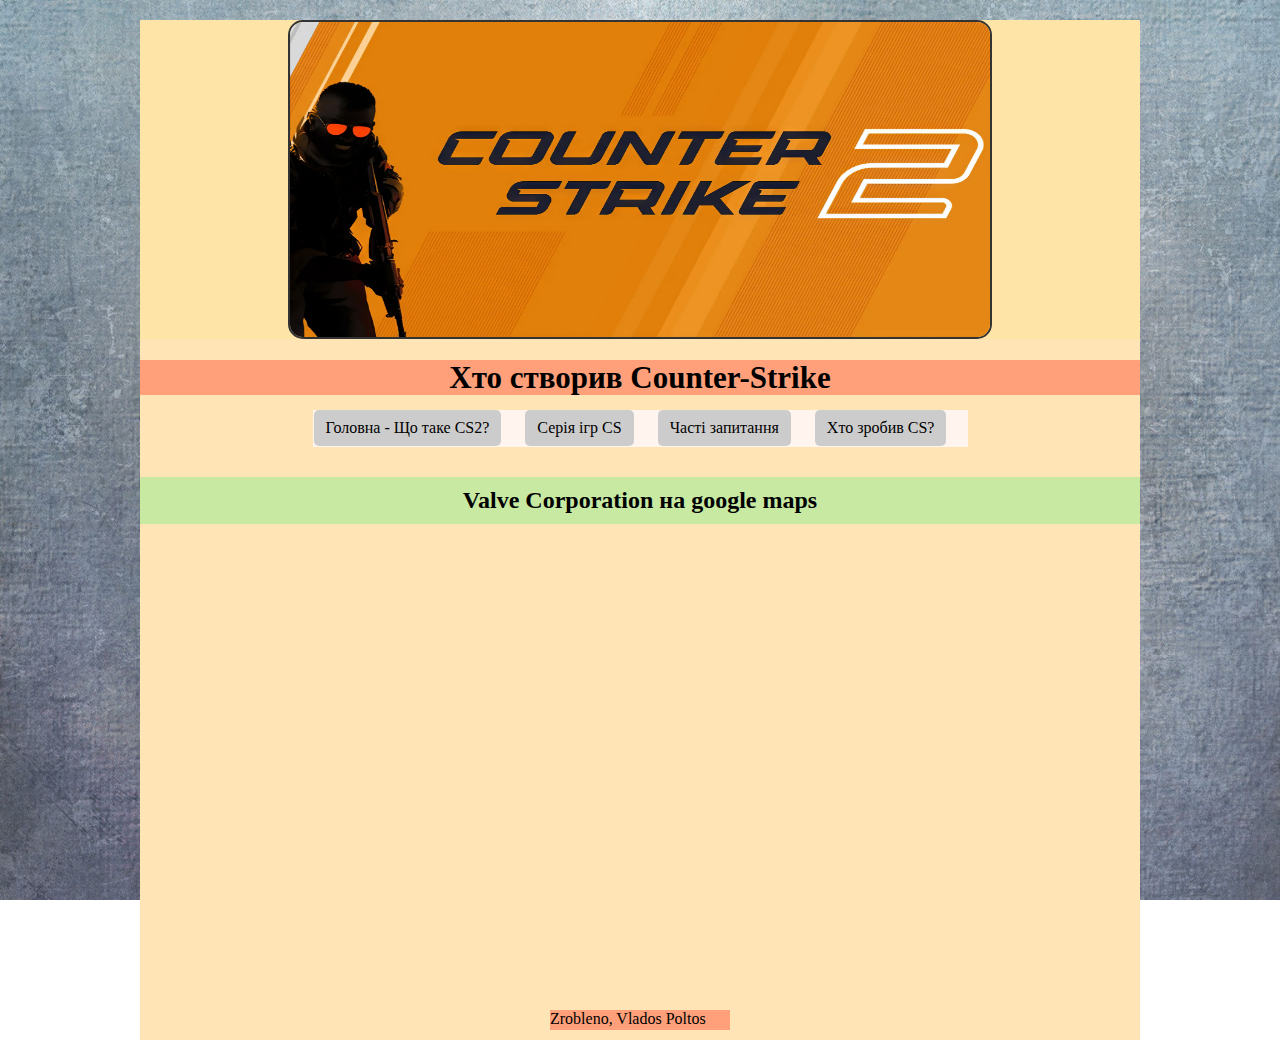
==== god.html @ b016cda1 "first commit" ====
<head></head>
    <title>Хто створив Counter-Strike</title>
    <link href="normalize.css" rel="stylesheet" type="text/css" />
    <meta name="viewport" content="width=device-width, initial-scale=1.0">
    <link href="caskad.css" rel="stylesheet" type="text/css" />
    <style type="text/css"></style>
</head>
<body>
    <div style="width:1000px; height:1020px; background-color:#FFE4B5; margin:auto;">
        <div style="width:1000; height600; background-color:#FFe4a7; margin:auto;">
            <img class="photo" src="CS.jpeg" width="99%" height="99%" alt="txt">
            </div>
            
            
             <div style="width:1000px; height:35px; background-color:#FFA07A; margin:auto;"> <header> <h1>Хто створив Counter-Strike</h1> </header> </div>
            
            <div style="width:655px; height:37px; background-color:#FFF5EE; margin:auto; margin-top:15px; ">

            
            <nav>
                 <ul>
                    <li><a href="index.html">Головна - Що таке CS2?</a></li>
                    <li><a href="seria.html">Серія ігр CS</a></li>
                    <li><a href="pitania.html">Часті запитання</a></li>
                    <li><a href="god.html">Хто зробив CS?</a></li>
                    
                </ul>
            </nav>
             </div> 
             <p>  
                <h2>Valve Corporation на google maps</h2>
             <p>
             <iframe src="https://www.google.com/maps/embed?pb=!1m18!1m12!1m3!1d2080.638299778896!2d-122.20164336913611!3d47.61428993327235!2m3!1f0!2f0!3f0!3m2!1i1024!2i768!4f13.1!3m3!1m2!1s0x54906c8634e897f1%3A0xf1431ef8927eb6e4!2sValve!5e0!3m2!1sru!2sua!4v1727070782611!5m2!1sru!2sua" width="600" height="450" style="border:0;" allowfullscreen="" loading="lazy" referrerpolicy="no-referrer-when-downgrade"></iframe>
<p>
    <div style="width:180px; height:20px; background-color:#FFA07A; margin:auto; text-align: left;"> <footer>  Zrobleno, Vlados Poltos  </footer> </div>
    <p>
    </div>
</body>
---- caskad.css ----
#clock {
    position: absolute;
    top: 550px;
    left: 700px;
    font-size: 24px;
    font-family: Arial, sans-serif;
    color: #333;
}

.answers h4:target {
    background-color: yellow; 
    transition: background-color 1.5s ease; 
}

.voprosi {
    margin-bottom: 30px;
}

.voprosi ul {
    list-style-type: none;
    padding: 0;
}

.voprosi li {
    margin-bottom: 10px;
}

.voprosi a {
    text-decoration: none;
    color:  #190589;
    font-weight: bold;
    font-size: 20px; 
}

.voprosi a:hover {
    color: #004a99;
}

.answers h4 {
    margin-top: 30px;
    font-size: 18px; 
    font-weight: bold; 
}

.answers p {
    font-size: 16px;
    margin-top: 10px; 
}








   
   
h3 {
    background-color: rgba(144, 238, 230, 0.5);
    padding: 10px;
    margin-top: 30px;
}

h2 {
    background-color: rgba(144, 238, 144, 0.5);
    padding: 10px;
    margin-top: 30px;
    text-align: center;
}


.videot h3 {
    text-align: center;
    font-size: 24px;
    margin-bottom: 10px;
    color: #333;
}


body {
    text-align: center;
    background-image: url('fon1.jpg');
    background-size: cover; 
    background-attachment: fixed; 
    background-position: center; 
    background-repeat: no-repeat; 
    margin: 0;
    padding: 0;
    }
    


.video-container {
    width: 720px;
    height: 530px;
    margin: auto;
    position: relative;
}

.video-container video {
    position: absolute;
    top: 0;
    left: 0;
    width: 100%;
    height: 100%;
}


nav {
    text-align: center; 
}

nav ul {
    list-style-type: none;
    margin: 0;
    padding: 0;
    overflow: hidden;
}

nav ul li {
    display: inline; 
    margin-right: 20px;
}

nav ul li a {
    display: inline-block;
    padding: 9px 12px;
    text-decoration: none;
    color: #000;
    background-color: #ccc;
    border-radius: 5px;
    transition: background-color 0.7s, color 0.7s ease;
}

nav ul li a:hover {
    background-color: #aaa;
    color: #fff; 
}


.videot {
    display: block;
    margin: 20px auto;
    max-width: 50%;
}

.videot video {
    display: block;
    width: 100%;
    height: auto;
    border: 2px solid #333;
    border-radius: 5px;
}


img {
    display: block;
    margin: 20px auto;
    max-width: 70%;
    height: auto;
    border: 2px solid #333;
    border-radius: 5px;
}


.photo {
    width: 1050px;
    height: 315px;
    margin: 20px auto;
    border: 2px solid #333;
    border-radius: 15px;
}

@media (min-width: 1900px) and (max-width: 2000px){h1{font-size:24px  !important}}
@media (min-width: 1800px) and (max-width: 1899.98px){h1{font-size:25px  !important}}
@media (min-width: 1700px) and (max-width: 1799.98px){h1{font-size:26px  !important}}
@media (min-width: 1600px) and (max-width: 1699.98px){h1{font-size:27px  !important}}
@media (min-width: 1500px) and (max-width: 1599.98px){h1{font-size:28px  !important}}
@media (min-width: 1400px) and (max-width: 1499.98px){h1{font-size:29px  !important}}
@media (min-width: 1300px) and (max-width: 1399.98px){h1{font-size:30px  !important}}
@media (min-width: 1200px) and (max-width: 1299.98px){h1{font-size:31px  !important}}
@media (min-width: 1100px) and (max-width: 1199.98px){h1{font-size:33px  !important}}
@media (min-width: 1000px) and (max-width: 1099.98px){h1{font-size:34px  !important}}
@media (min-width: 900px) and (max-width: 999.98px){h1{font-size:35px  !important}}
@media (min-width: 800px) and (max-width: 899.98px){h1{font-size:36px  !important}}
@media (min-width: 700px) and (max-width: 799.98px){h1{font-size:37px  !important}}
@media (min-width: 600px) and (max-width: 699.98px){h1{font-size:38px  !important}}
@media (min-width: 500px) and (max-width: 599.98px){h1{font-size:39px  !important}}
@media (min-width: 400px) and (max-width: 499.98px){h1{font-size:40px  !important}} 
@media (min-width: 300px) and (max-width: 399.98px){h1{font-size:41px  !important}} 
@media (min-width: 200px) and (max-width: 299.98px){h1{font-size:42px  !important}}
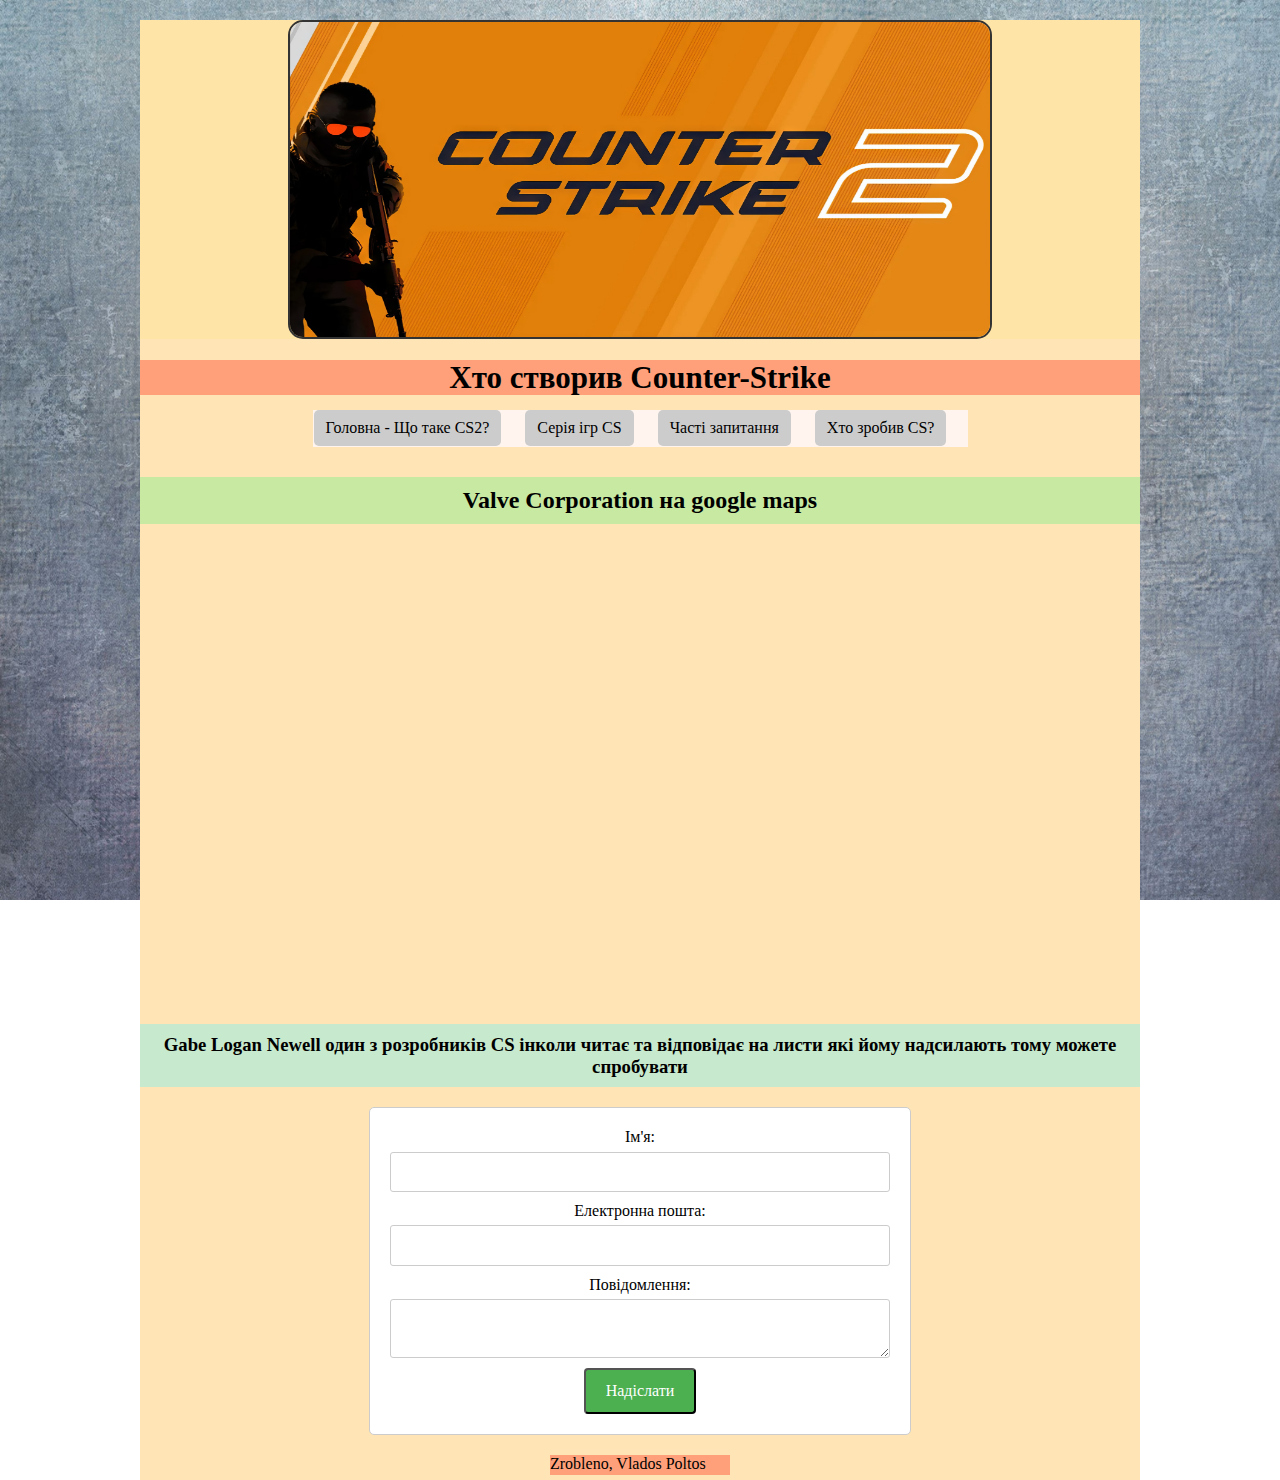
==== commit 6a5f35aa: "fix1" ====
--- a/god.html
+++ b/god.html
@@ -1,4 +1,4 @@
-<head></head>
+<head>
     <title>Хто створив Counter-Strike</title>
     <link href="normalize.css" rel="stylesheet" type="text/css" />
     <meta name="viewport" content="width=device-width, initial-scale=1.0">
@@ -6,7 +6,7 @@
     <style type="text/css"></style>
 </head>
 <body>
-    <div style="width:1000px; height:1020px; background-color:#FFE4B5; margin:auto;">
+    <div style="width:1000px; height:1460px; background-color:#FFE4B5; margin:auto;">
         <div style="width:1000; height600; background-color:#FFe4a7; margin:auto;">
             <img class="photo" src="CS.jpeg" width="99%" height="99%" alt="txt">
             </div>
@@ -32,7 +32,28 @@
              <p>
              <iframe src="https://www.google.com/maps/embed?pb=!1m18!1m12!1m3!1d2080.638299778896!2d-122.20164336913611!3d47.61428993327235!2m3!1f0!2f0!3f0!3m2!1i1024!2i768!4f13.1!3m3!1m2!1s0x54906c8634e897f1%3A0xf1431ef8927eb6e4!2sValve!5e0!3m2!1sru!2sua!4v1727070782611!5m2!1sru!2sua" width="600" height="450" style="border:0;" allowfullscreen="" loading="lazy" referrerpolicy="no-referrer-when-downgrade"></iframe>
 <p>
+    
+    
+    <h3>Gabe Logan Newell один з розробників CS інколи читає та відповідає на листи які йому надсилають тому можете спробувати </h3>
+    <form method="post"> 
+        <div>
+            <label for="name">Ім'я:</label>
+            <input type="text" id="name" name="name" required>
+        </div>
+    
+        <div>
+            <label for="email">Електронна пошта:</label>
+            <input type="email" id="email" name="email" required>
+        </div>
+    
+        <div>
+            <label for="message">Повідомлення:</label>
+            <textarea id="message" name="message" required></textarea>
+        </div>
+    
+        <button type="submit">Надіслати</button>
+    </form>
     <div style="width:180px; height:20px; background-color:#FFA07A; margin:auto; text-align: left;"> <footer>  Zrobleno, Vlados Poltos  </footer> </div>
-    <p>
-    </div>
-</body>+</div>
+</body>
+</head>--- a/caskad.css
+++ b/caskad.css
@@ -7,6 +7,7 @@
     color: #333;
 }
 
+
 .answers h4:target {
     background-color: yellow; 
     transition: background-color 1.5s ease; 
@@ -48,13 +49,7 @@
 }
 
 
-
-
-
-
-
-
-   
+  
    
 h3 {
     background-color: rgba(144, 238, 230, 0.5);
@@ -192,4 +187,35 @@
 @media (min-width: 200px) and (max-width: 299.98px){h1{font-size:42px  !important}} 
 
 
-
+form {
+    max-width: 500px; 
+    margin: 20px auto; 
+    padding: 20px;
+    border: 1px solid #ccc;
+    border-radius: 5px;
+    background-color: white; 
+}
+
+label {
+    display: block;
+    margin-bottom: 5px;
+}
+
+input, textarea {
+    width: 100%;
+    padding: 10px;
+    margin-bottom: 10px;
+    border: 1px solid #ccc;
+    border-radius: 3px;
+}
+
+button[type="submit"] {
+    background-color: #4CAF50; 
+    color: white;
+    padding: 12px 20px;
+    border-radius: 4px;
+}
+
+button[type="submit"]:hover {
+    background-color: #45a049; 
+}
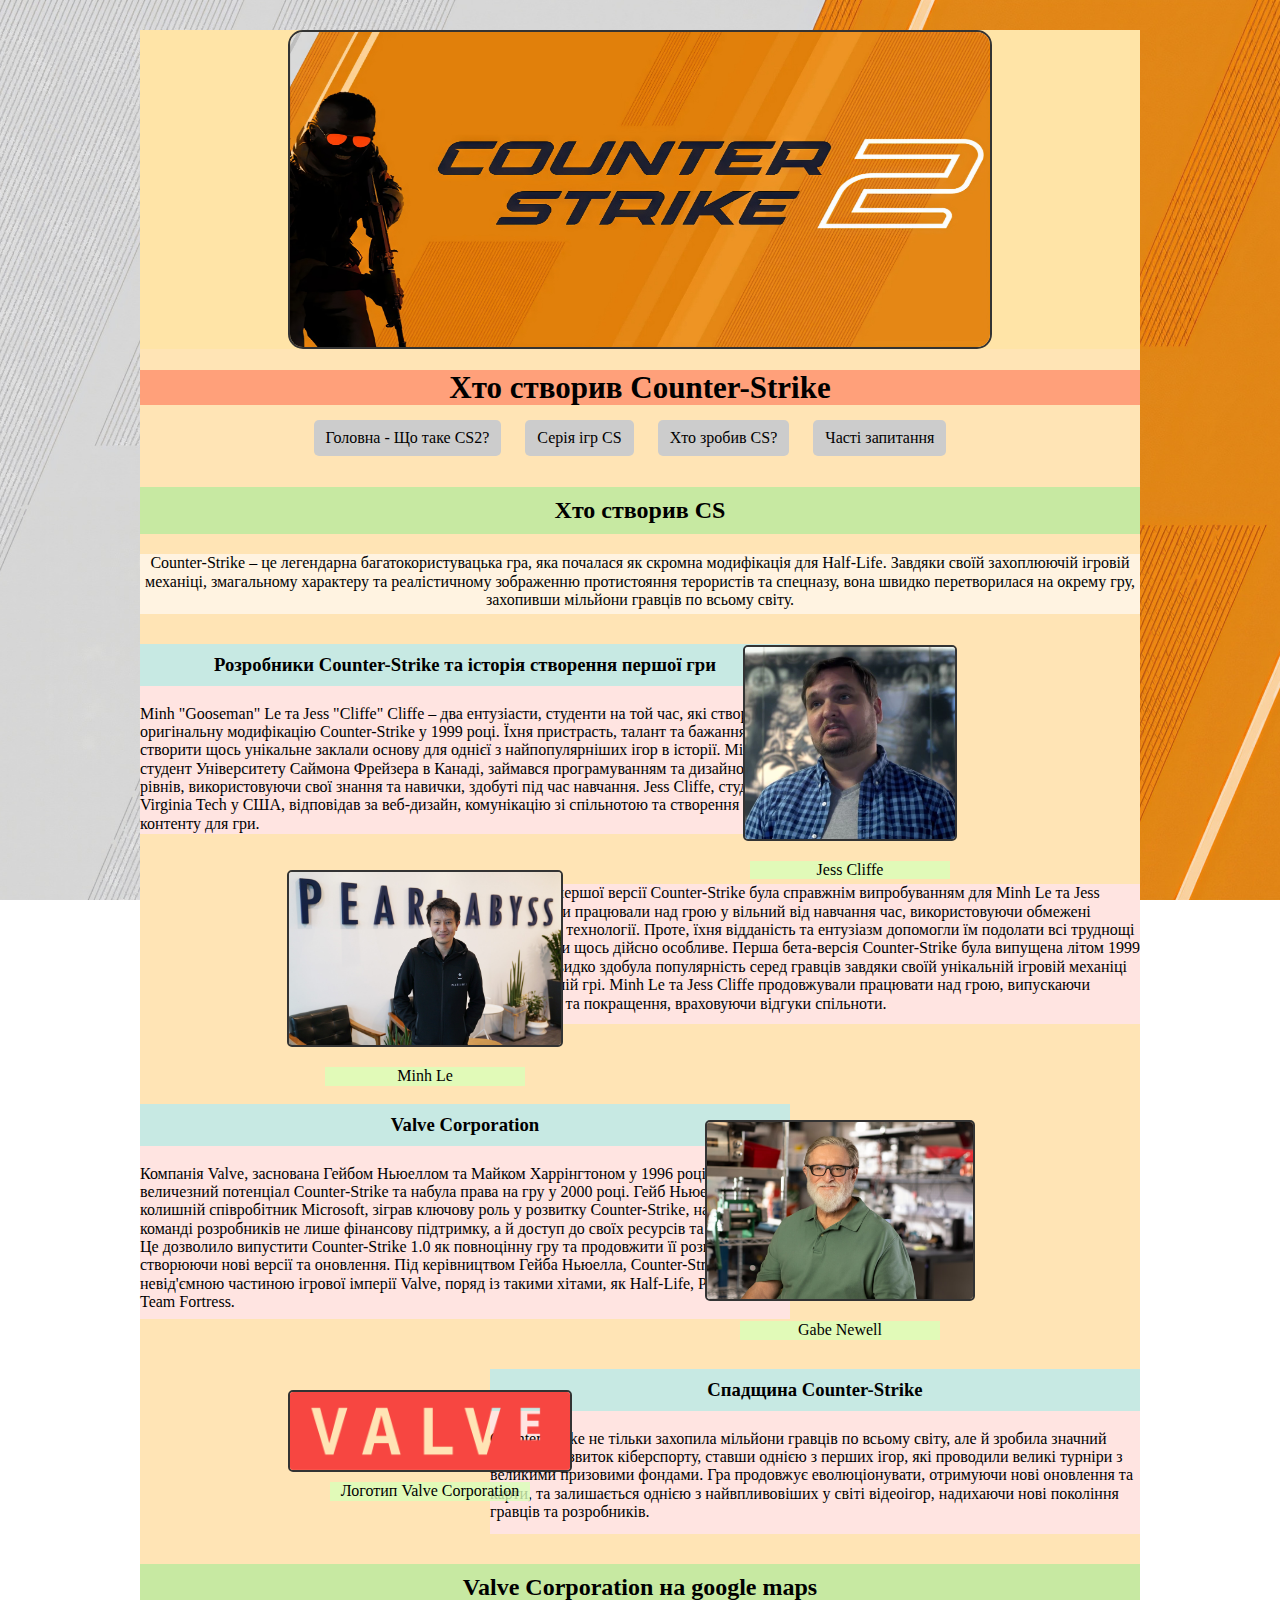
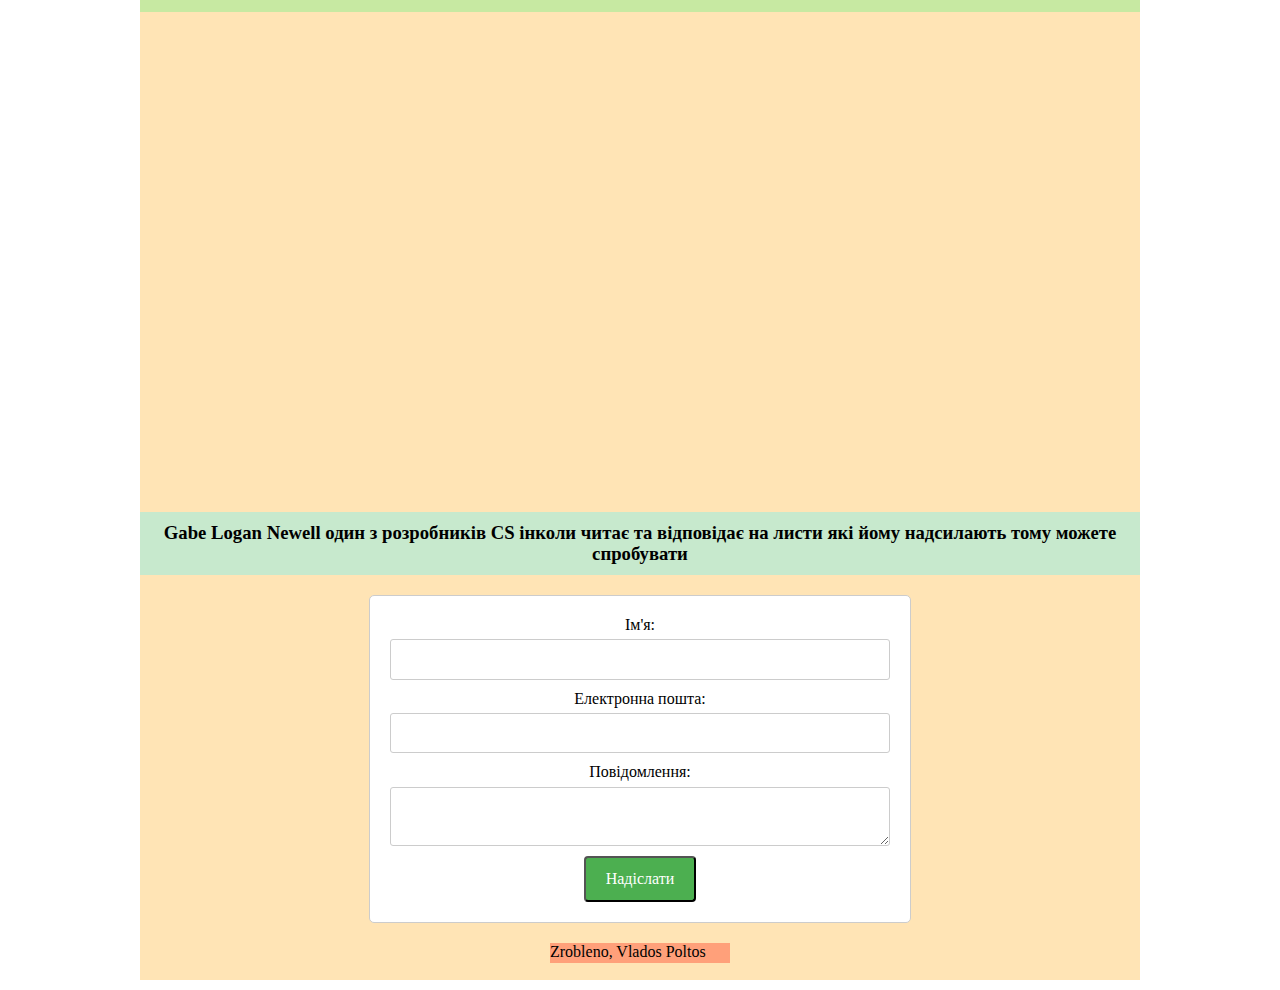
==== commit 350dd221: "fix2" ====
--- a/god.html
+++ b/god.html
@@ -6,7 +6,7 @@
     <style type="text/css"></style>
 </head>
 <body>
-    <div style="width:1000px; height:1460px; background-color:#FFE4B5; margin:auto;">
+    <div style="width:1000px; height:2550px; background-color:#FFE4B5; margin:auto;">
         <div style="width:1000; height600; background-color:#FFe4a7; margin:auto;">
             <img class="photo" src="CS.jpeg" width="99%" height="99%" alt="txt">
             </div>
@@ -14,22 +14,89 @@
             
              <div style="width:1000px; height:35px; background-color:#FFA07A; margin:auto;"> <header> <h1>Хто створив Counter-Strike</h1> </header> </div>
             
-            <div style="width:655px; height:37px; background-color:#FFF5EE; margin:auto; margin-top:15px; ">
+            <div style="width:655px; height:37px; background-color:rgba(255, 255, 255, 0); margin:auto; margin-top:15px; ">
 
             
             <nav>
                  <ul>
                     <li><a href="index.html">Головна - Що таке CS2?</a></li>
                     <li><a href="seria.html">Серія ігр CS</a></li>
+                    <li><a href="god.html">Хто зробив CS?</a></li>
                     <li><a href="pitania.html">Часті запитання</a></li>
-                    <li><a href="god.html">Хто зробив CS?</a></li>
+                  
                     
                 </ul>
             </nav>
              </div> 
+         <h2>Хто створив CS</h2>
+             <div style="width:1000px; height:60px; background-color:#fff3e1; margin:auto; text-align: 0;">
+                                <p>Counter-Strike – це легендарна багатокористувацька гра, яка почалася як скромна модифікація для Half-Life. Завдяки своїй захоплюючій ігровій механіці, змагальному характеру та реалістичному зображенню протистояння терористів та спецназу, вона швидко перетворилася на окрему гру, захопивши мільйони гравців по всьому світу.</p>
+            
+            </div>
+            
+            <div style="width:650px; height:190px; background-color:#FFE4E1; margin:left;">
+                <h3 style="text-align: center;">Розробники Counter-Strike та історія створення першої гри</h3>
+                <p style="text-align: left;">
+                    Minh "Gooseman" Le та Jess "Cliffe" Cliffe – два ентузіасти, студенти на той час, які створили оригінальну модифікацію Counter-Strike у 1999 році. Їхня пристрасть, талант та бажання створити щось унікальне заклали основу для однієї з найпопулярніших ігор в історії. Minh Le, студент Університету Саймона Фрейзера в Канаді, займався програмуванням та дизайном рівнів, використовуючи свої знання та навички, здобуті під час навчання. Jess Cliffe, студент Virginia Tech у США, відповідав за веб-дизайн, комунікацію зі спільнотою та створення контенту для гри.
+                </p>
+            </div>
+            
+            <div style="width: 300px; position: absolute; top: 625px; right: 280px;">
+                <img src="Jesscliffe.webp" alt="webp" style="width: 100%; height: auto;">
+                <p style="background-color: rgba(217, 255, 184, 0.793); width: 200px; margin: 10 auto;" class="caption" >Jess Cliffe</p>
+            </div>
+            
+    <div style="width: 650px; height: 140px; background-color: #FFE4E1; margin-left: auto; margin-right: 0; margin-top: 50px;">
+                <p style="text-align: left;">
+                    Розробка першої версії Counter-Strike була справжнім випробуванням для Minh Le та Jess Cliffe. Вони працювали над грою у вільний від навчання час, використовуючи обмежені ресурси та технології. Проте, їхня відданість та ентузіазм допомогли їм подолати всі труднощі та створити щось дійсно особливе. Перша бета-версія Counter-Strike була випущена літом 1999 року та швидко здобула популярність серед гравців завдяки своїй унікальній ігровій механіці та командній грі. Minh Le та Jess Cliffe продовжували працювати над грою, випускаючи оновлення та покращення, враховуючи відгуки спільноти.
+                </p>
+            </div>
+            <div style="width: 390px; position: absolute; top: 850px; left: 230px;">
+                <img src="MinhLe.jpg" alt="jpg">
+                <p style="background-color: rgba(217, 255, 184, 0.793); width: 200px; margin: 10 auto;" class="caption">Minh Le</p>
+            </div>
+           
+            <div style="width:650px; height:215px; background-color:#FFE4E1; margin:left;margin-top: 80px">
+                <h3 style="text-align: center;">Valve Corporation</h3>
+                <p style="text-align: left;">
+                    Компанія Valve, заснована Гейбом Ньюеллом та Майком Харрінгтоном у 1996 році, побачила величезний потенціал Counter-Strike та набула права на гру у 2000 році. Гейб Ньюелл, колишній співробітник Microsoft, зіграв ключову роль у розвитку Counter-Strike, надавши команді розробників не лише фінансову підтримку, а й доступ до своїх ресурсів та технологій. Це дозволило випустити Counter-Strike 1.0 як повноцінну гру та продовжити її розвиток, створюючи нові версії та оновлення. Під керівництвом Гейба Ньюелла, Counter-Strike стала невід'ємною частиною ігрової імперії Valve, поряд із такими хітами, як Half-Life, Portal та Team Fortress.
+                </p>
+            </div>
+            <div style="width: 380px; position: absolute; top: 1100px; right: 250px;">
+                <img src="GabeNewell.webp" alt="webp">
+                <p style="background-color: rgba(217, 255, 184, 0.793); width: 200px; margin: 10 auto;" class="caption">Gabe Newell</p>
+            </div>
+            <div style="width: 650px; height: 165px; background-color: #FFE4E1; margin-left: auto; margin-right: 0; margin-top: 50px;">
+                <h3 style="text-align: center;">Спадщина Counter-Strike</h3>
+                <p style="text-align: left;">
+                    Counter-Strike не тільки захопила мільйони гравців по всьому світу, але й зробила значний внесок у розвиток кіберспорту, ставши однією з перших ігор, які проводили великі турніри з великими призовими фондами. Гра продовжує еволюціонувати, отримуючи нові оновлення та карти, та залишається однією з найвпливовіших у світі відеоігор, надихаючи нові покоління гравців та розробників.
+                </p>
+            </div>
+            <div style="width: 400px; position: absolute; top: 1390px; left: 230px; text-align: center;">
+                <img src="Valvelogo.png" alt="png" style="display: block; margin: 0 auto;">
+                <p style="background-color: rgba(217, 255, 184, 0.793); width: 200px; margin: 10 auto;" class="caption">Логотип Valve Corporation</p>
+            </div>
+            
+
+            
+
+
+
+
+
+
+
+
+
+
+
+
+
+
+
              <p>  
                 <h2>Valve Corporation на google maps</h2>
-             <p>
+             <p>  
              <iframe src="https://www.google.com/maps/embed?pb=!1m18!1m12!1m3!1d2080.638299778896!2d-122.20164336913611!3d47.61428993327235!2m3!1f0!2f0!3f0!3m2!1i1024!2i768!4f13.1!3m3!1m2!1s0x54906c8634e897f1%3A0xf1431ef8927eb6e4!2sValve!5e0!3m2!1sru!2sua!4v1727070782611!5m2!1sru!2sua" width="600" height="450" style="border:0;" allowfullscreen="" loading="lazy" referrerpolicy="no-referrer-when-downgrade"></iframe>
 <p>
     
--- a/caskad.css
+++ b/caskad.css
@@ -7,51 +7,36 @@
     color: #333;
 }
 
-
-.answers h4:target {
-    background-color: yellow; 
-    transition: background-color 1.5s ease; 
-}
-
-.voprosi {
-    margin-bottom: 30px;
-}
-
-.voprosi ul {
-    list-style-type: none;
-    padding: 0;
-}
-
-.voprosi li {
-    margin-bottom: 10px;
-}
-
-.voprosi a {
-    text-decoration: none;
-    color:  #190589;
-    font-weight: bold;
-    font-size: 20px; 
-}
-
-.voprosi a:hover {
-    color: #004a99;
-}
-
-.answers h4 {
-    margin-top: 30px;
-    font-size: 18px; 
-    font-weight: bold; 
-}
-
-.answers p {
-    font-size: 16px;
-    margin-top: 10px; 
-}
-
-
-  
-   
-h3 {
+body {
+    text-align: center;
+    background-image: url('fon3.jpg');
+    background-size: cover; 
+    background-attachment: fixed; 
+    background-position: center; 
+    background-repeat: no-repeat; 
+    margin: 0;
+    padding: 10px;
+    }
+
+img {
+    display: block;
+    margin: 20px auto;
+    max-width: 70%;
+    height: auto;
+    border: 2px solid #333;
+    border-radius: 5px;
+}
+
+.photo {
+    width: 1050px;
+    height: 315px;
+    margin: 20px auto;
+    border: 2px solid #333;
+    border-radius: 15px;
+}
+
+
+ h3 {
     background-color: rgba(144, 238, 230, 0.5);
     padding: 10px;
     margin-top: 30px;
@@ -72,19 +57,20 @@
     color: #333;
 }
 
-
-body {
-    text-align: center;
-    background-image: url('fon1.jpg');
-    background-size: cover; 
-    background-attachment: fixed; 
-    background-position: center; 
-    background-repeat: no-repeat; 
-    margin: 0;
-    padding: 0;
-    }
-    
-
+   
+.videot {
+    display: block;
+    margin: 20px auto;
+    max-width: 50%;
+}
+
+.videot video {
+    display: block;
+    width: 100%;
+    height: auto;
+    border: 1px solid #333;
+    border-radius: 5px;
+}
 
 .video-container {
     width: 720px;
@@ -133,39 +119,46 @@
     color: #fff; 
 }
 
-
-.videot {
-    display: block;
-    margin: 20px auto;
-    max-width: 50%;
-}
-
-.videot video {
-    display: block;
-    width: 100%;
-    height: auto;
-    border: 2px solid #333;
-    border-radius: 5px;
-}
-
-
-img {
-    display: block;
-    margin: 20px auto;
-    max-width: 70%;
-    height: auto;
-    border: 2px solid #333;
-    border-radius: 5px;
-}
-
-
-.photo {
-    width: 1050px;
-    height: 315px;
-    margin: 20px auto;
-    border: 2px solid #333;
-    border-radius: 15px;
-}
+.answers h4:target {
+    background-color: yellow; 
+    transition: background-color 1.5s ease; 
+}
+
+.voprosi {
+    margin-bottom: 30px;
+}
+
+.voprosi ul {
+    list-style-type: none;
+    padding: 0;
+}
+
+.voprosi li {
+    margin-bottom: 10px;
+}
+
+.voprosi a {
+    text-decoration: none;
+    color:  #190589;
+    font-weight: bold;
+    font-size: 20px; 
+}
+
+.voprosi a:hover {
+    color: #004a99;
+}
+
+.answers h4 {
+    margin-top: 30px;
+    font-size: 18px; 
+    font-weight: bold; 
+}
+
+.answers p {
+    font-size: 16px;
+    margin-top: 10px; 
+}
+
 
 @media (min-width: 1900px) and (max-width: 2000px){h1{font-size:24px  !important}}
 @media (min-width: 1800px) and (max-width: 1899.98px){h1{font-size:25px  !important}}
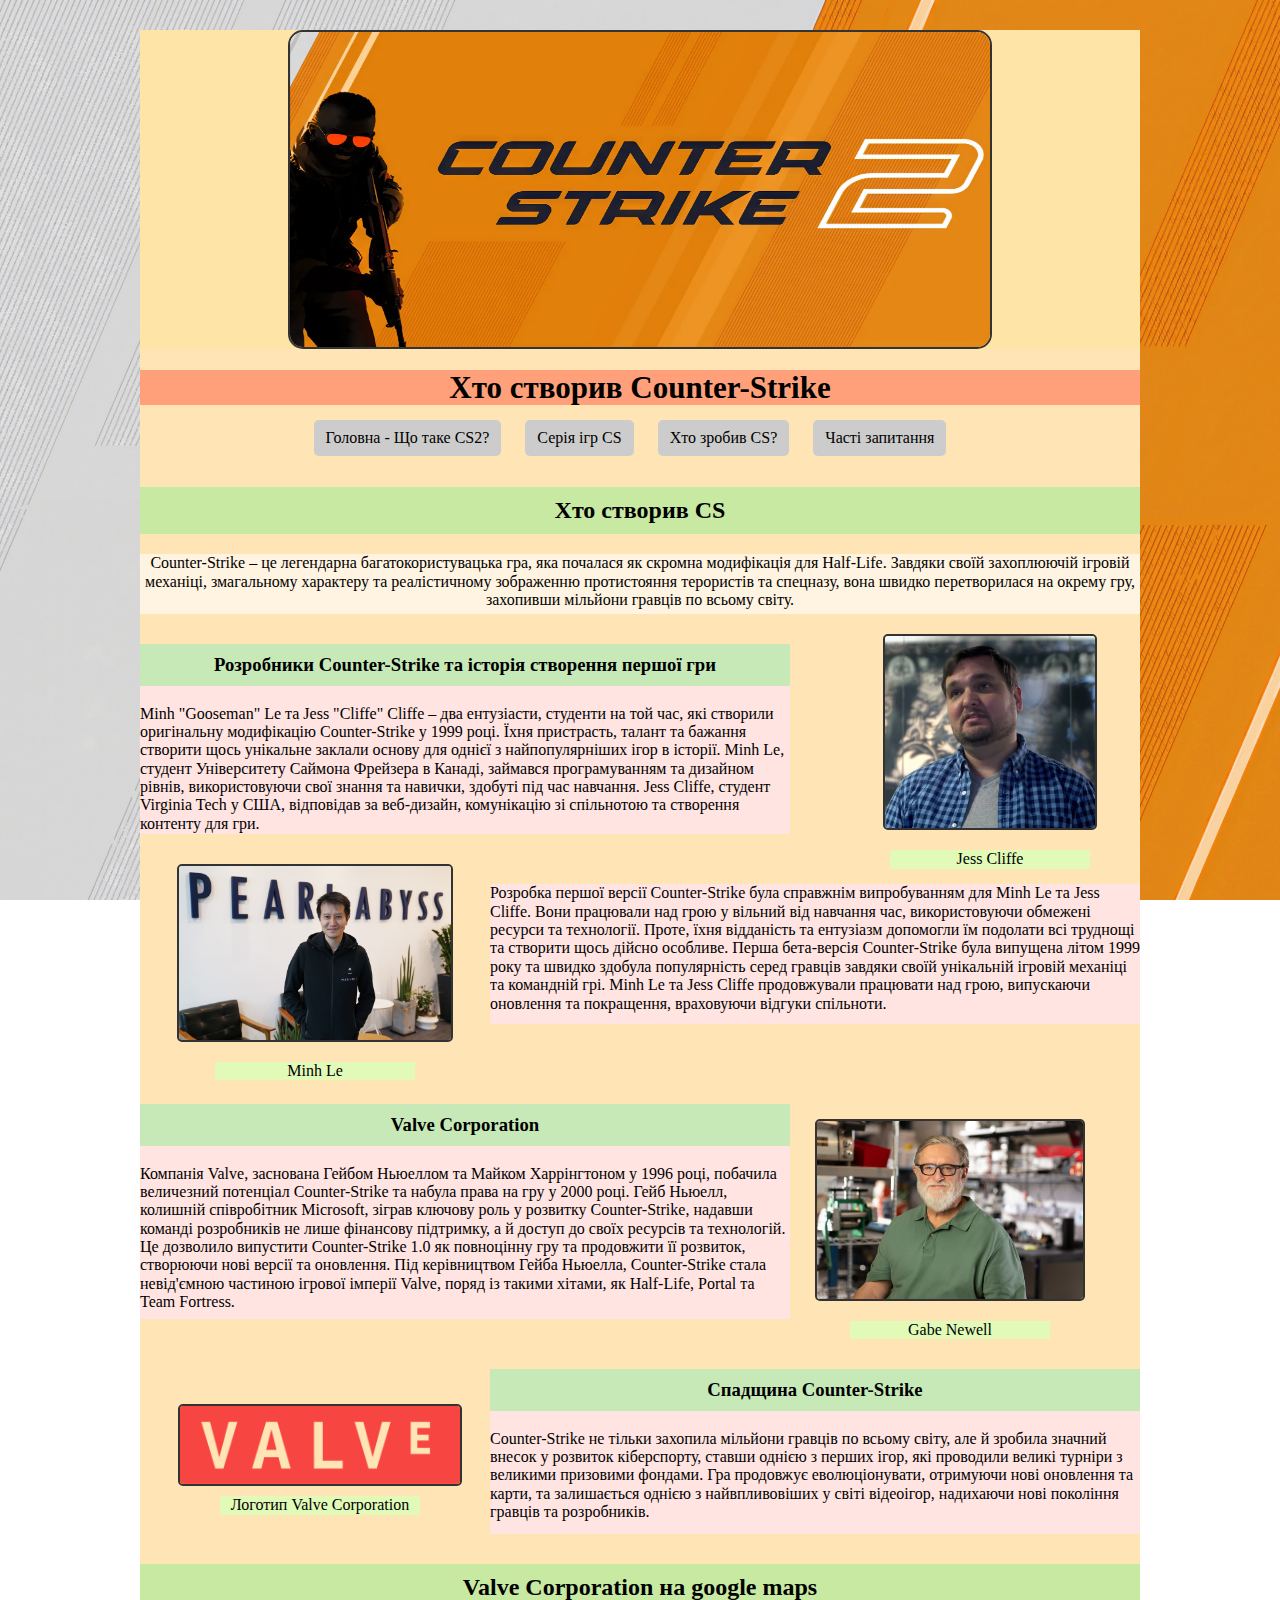
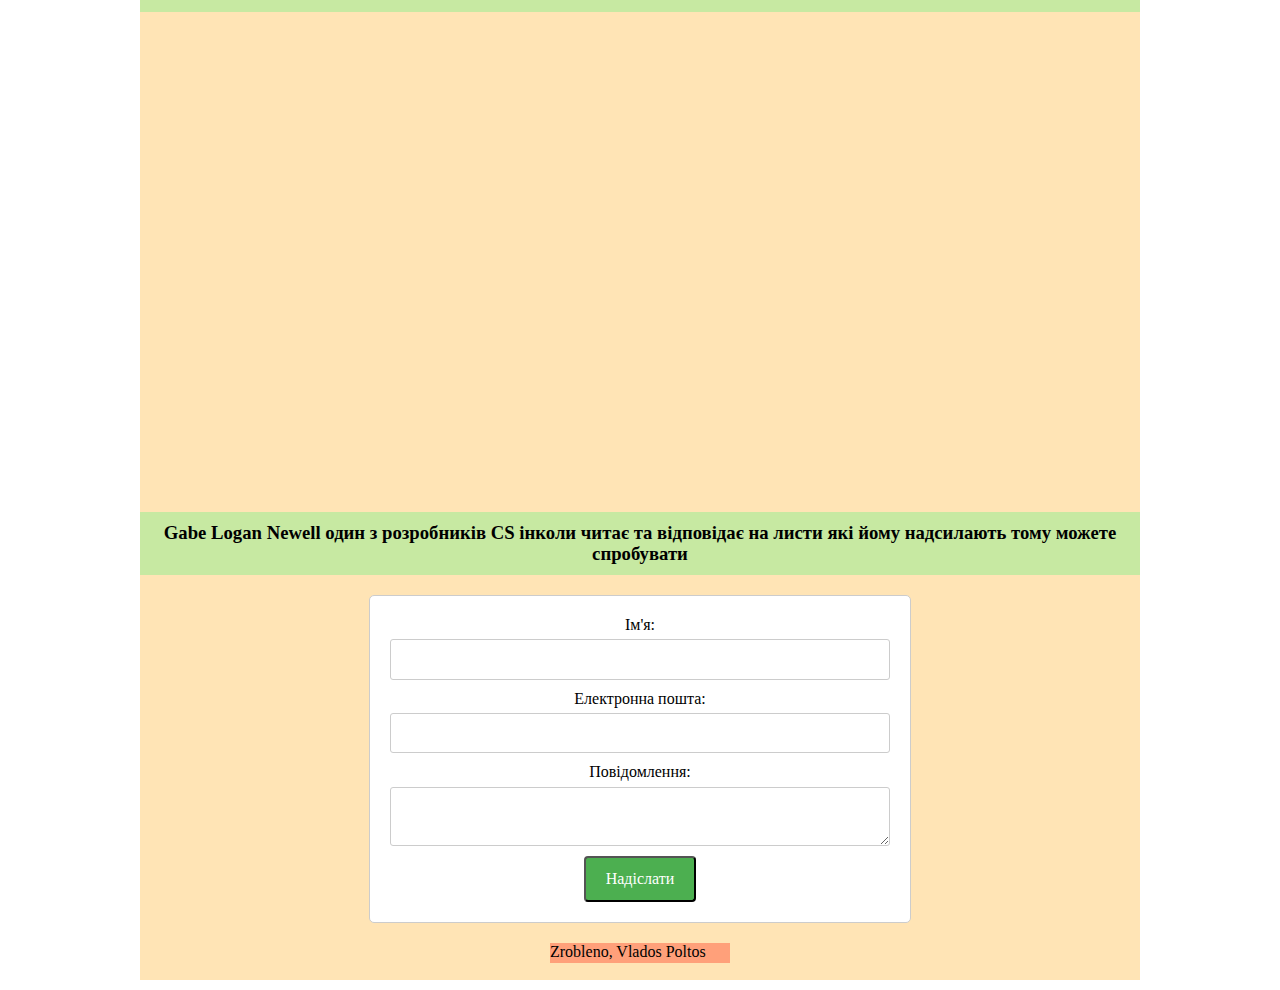
==== commit dcbb879c: "fix8" ====
--- a/god.html
+++ b/god.html
@@ -7,7 +7,7 @@
 </head>
 <body>
     <div style="width:1000px; height:2550px; background-color:#FFE4B5; margin:auto;">
-        <div style="width:1000; height600; background-color:#FFe4a7; margin:auto;">
+        <div style="width:1000; background-color:#FFe4a7; margin:auto;">
             <img class="photo" src="CS.jpeg" width="99%" height="99%" alt="txt">
             </div>
             
@@ -41,7 +41,7 @@
                 </p>
             </div>
             
-            <div style="width: 300px; position: absolute; top: 625px; right: 280px;">
+            <div style="width: 300px; margin-top: -220px; float:right;">
                 <img src="Jesscliffe.webp" alt="webp" style="width: 100%; height: auto;">
                 <p style="background-color: rgba(217, 255, 184, 0.793); width: 200px; margin: 10 auto;" class="caption" >Jess Cliffe</p>
             </div>
@@ -51,7 +51,7 @@
                     Розробка першої версії Counter-Strike була справжнім випробуванням для Minh Le та Jess Cliffe. Вони працювали над грою у вільний від навчання час, використовуючи обмежені ресурси та технології. Проте, їхня відданість та ентузіазм допомогли їм подолати всі труднощі та створити щось дійсно особливе. Перша бета-версія Counter-Strike була випущена літом 1999 року та швидко здобула популярність серед гравців завдяки своїй унікальній ігровій механіці та командній грі. Minh Le та Jess Cliffe продовжували працювати над грою, випускаючи оновлення та покращення, враховуючи відгуки спільноти.
                 </p>
             </div>
-            <div style="width: 390px; position: absolute; top: 850px; left: 230px;">
+            <div style="width: 390px; margin-top: -180px; margin-left: -20px; float:left;">
                 <img src="MinhLe.jpg" alt="jpg">
                 <p style="background-color: rgba(217, 255, 184, 0.793); width: 200px; margin: 10 auto;" class="caption">Minh Le</p>
             </div>
@@ -62,7 +62,7 @@
                     Компанія Valve, заснована Гейбом Ньюеллом та Майком Харрінгтоном у 1996 році, побачила величезний потенціал Counter-Strike та набула права на гру у 2000 році. Гейб Ньюелл, колишній співробітник Microsoft, зіграв ключову роль у розвитку Counter-Strike, надавши команді розробників не лише фінансову підтримку, а й доступ до своїх ресурсів та технологій. Це дозволило випустити Counter-Strike 1.0 як повноцінну гру та продовжити її розвиток, створюючи нові версії та оновлення. Під керівництвом Гейба Ньюелла, Counter-Strike стала невід'ємною частиною ігрової імперії Valve, поряд із такими хітами, як Half-Life, Portal та Team Fortress.
                 </p>
             </div>
-            <div style="width: 380px; position: absolute; top: 1100px; right: 250px;">
+            <div style="width: 380px; margin-top: -220px; float:right;">
                 <img src="GabeNewell.webp" alt="webp">
                 <p style="background-color: rgba(217, 255, 184, 0.793); width: 200px; margin: 10 auto;" class="caption">Gabe Newell</p>
             </div>
@@ -72,27 +72,13 @@
                     Counter-Strike не тільки захопила мільйони гравців по всьому світу, але й зробила значний внесок у розвиток кіберспорту, ставши однією з перших ігор, які проводили великі турніри з великими призовими фондами. Гра продовжує еволюціонувати, отримуючи нові оновлення та карти, та залишається однією з найвпливовіших у світі відеоігор, надихаючи нові покоління гравців та розробників.
                 </p>
             </div>
-            <div style="width: 400px; position: absolute; top: 1390px; left: 230px; text-align: center;">
+            <div style="width: 400px;  margin-top: -130px; margin-left: -20px; float:left;">
                 <img src="Valvelogo.png" alt="png" style="display: block; margin: 0 auto;">
                 <p style="background-color: rgba(217, 255, 184, 0.793); width: 200px; margin: 10 auto;" class="caption">Логотип Valve Corporation</p>
             </div>
             
 
             
-
-
-
-
-
-
-
-
-
-
-
-
-
-
 
              <p>  
                 <h2>Valve Corporation на google maps</h2>
--- a/caskad.css
+++ b/caskad.css
@@ -37,7 +37,7 @@
 
 
  h3 {
-    background-color: rgba(144, 238, 230, 0.5);
+    background-color: rgba(144, 238, 144, 0.5);
     padding: 10px;
     margin-top: 30px;
 }
